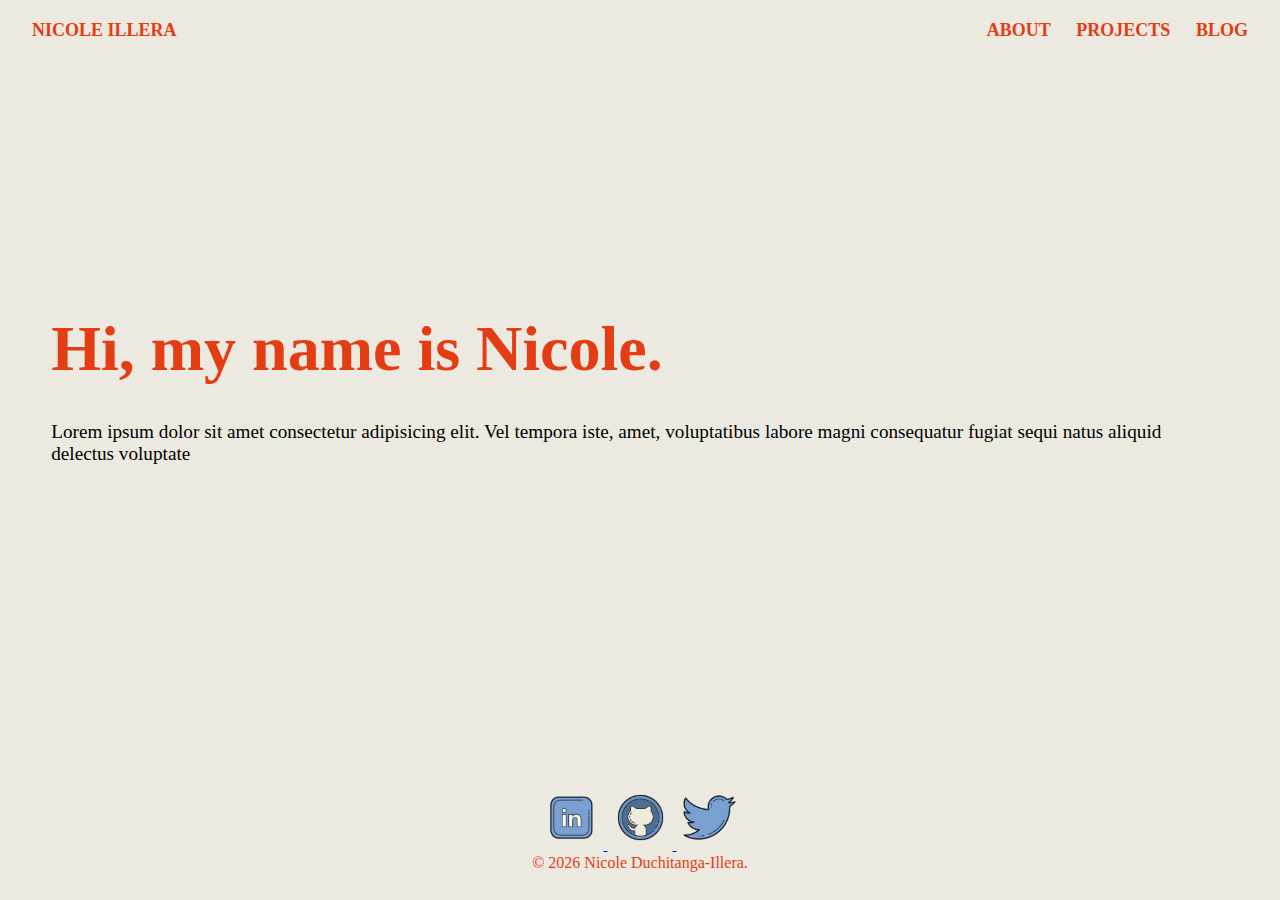
==== index.html @ beb329e3 "styled about page" ====
<!DOCTYPE html>
<html lang="en">
  <head>
    <meta charset="UTF-8" />
    <meta name="viewport" content="width=device-width, initial-scale=1.0" />
    <link rel="stylesheet" href="styles.css" />
    <title>Nicole Illera - Home</title>
  </head>

  <body>
    <header>
      <nav class="nav-links">
        <div>
          <a href="/">Nicole Illera</a>
        </div>
        <!-- TODO: <need to create about - blog- and project html> -->
        <div class="menu">
          <a href="/about/">About</a>
          <a href="">Projects</a>
          <a href="">Blog</a>
        </div>
      </nav>
      <section class="hero">
        <h1>Hi, my name is Nicole.</h1>
        <p>
          Lorem ipsum dolor sit amet consectetur adipisicing elit. Vel tempora
          iste, amet, voluptatibus labore magni consequatur fugiat sequi natus
          aliquid delectus voluptate
        </p>
      </section>
    </header>
    <footer>
      <div class="socials">
        <a
          target="_blank"
          href="https://www.linkedin.com/in/nicole-duchitanga-illera-b3a56a2a7/"
        >
          <img src="/assets/icons8-linkedin-100.png" />
        </a>
        <a target="_blank" href="https://github.com/nicoleillera">
          <img src="/assets/icons8-github-100.png" />
        </a>
        <a target="_blank" href="https://x.com/NicoleDuch27654"
          ><img src="/assets/icons8-twitter-100.png"
        /></a>
      </div>
      <p>&copy; <time id="year"></time> Nicole Duchitanga-Illera.</p>
    </footer>
  </body>

  <script>
    let today = new Date();
    let year = today.getFullYear();
    document.getElementById('year').textContent = year;
  </script>
</html>
---- styles.css ----
* {
  margin: 0;
  padding: 0;
  box-sizing: border-box;
}
/* NAV BAR */
.nav-links {
  display: flex;
  flex-direction: row;
  justify-content: space-between;
  padding: 1% 2.5%;
  font-variant: all-small-caps;
  font-weight: 900;
  font-size: 1.6em;
}
.menu {
  display: flex;
  flex-direction: row;
  gap: 1em;
}
.nav-links a {
  text-decoration: none;
  color: #e43c13;
}

.nav-links a:hover {
  color: black;
}

.nav-links a:visited {
  color: #e43c13;
}
/* BODY */
body {
  background-color: #ece9e1;
  color: #e43c13;
}

/* HERO SECTION */
.hero {
  padding: 20% 4% 25% 4%;
  /* background-image: url();
  background-size: cover;
  background-repeat: no-repeat; */
}
.hero h1 {
  padding-bottom: 3%;
  font-size: 4em;
}
.hero p {
  color: black;
  font-size: 1.2em;
  font-weight: 500;
}

/* FOOTER */
footer {
  position: sticky;
  bottom: 0;
  display: flex;
  flex-direction: column;
  justify-content: center;
  align-items: center;
  padding-bottom: 1em;
  /* TODO: Make footer stay at the bottom on all device sizes */
}
.socials img {
  width: 65px;
  height: 65px;
}
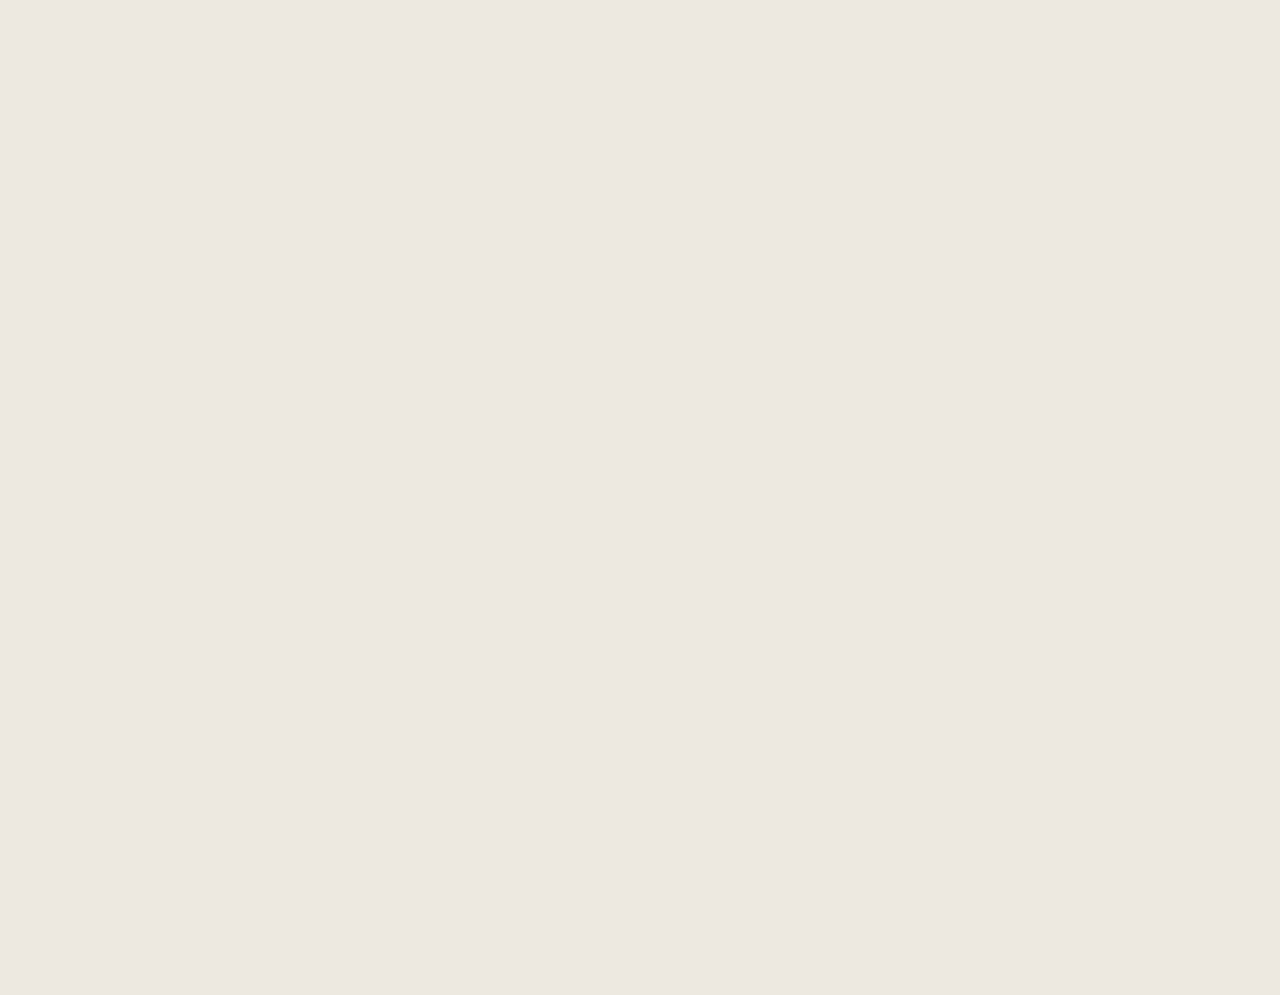
==== commit c064691e: "fade in animation added" ====
--- a/index.html
+++ b/index.html
@@ -3,6 +3,12 @@
   <head>
     <meta charset="UTF-8" />
     <meta name="viewport" content="width=device-width, initial-scale=1.0" />
+    <link rel="preconnect" href="https://fonts.googleapis.com" />
+    <link rel="preconnect" href="https://fonts.gstatic.com" crossorigin />
+    <link
+      href="https://fonts.googleapis.com/css2?family=Barlow+Condensed:ital,wght@0,100;0,200;0,300;0,400;0,500;0,600;0,700;0,800;0,900;1,100;1,200;1,300;1,400;1,500;1,600;1,700;1,800;1,900&display=swap"
+      rel="stylesheet"
+    />
     <link rel="stylesheet" href="styles.css" />
     <title>Nicole Illera - Home</title>
   </head>
@@ -21,12 +27,17 @@
         </div>
       </nav>
       <section class="hero">
-        <h1>Hi, my name is Nicole.</h1>
-        <p>
-          Lorem ipsum dolor sit amet consectetur adipisicing elit. Vel tempora
-          iste, amet, voluptatibus labore magni consequatur fugiat sequi natus
-          aliquid delectus voluptate
-        </p>
+        <div class="hero-bio">
+          <h1>Hi, my name is Nicole.</h1>
+          <p>
+            Lorem ipsum dolor sit amet consectetur adipisicing elit. Vel tempora
+            iste, amet, voluptatibus labore magni consequatur fugiat sequi natus
+            aliquid delectus voluptate
+          </p>
+        </div>
+        <div class="hero-illustration">
+          <img src="/assets/pexels-8moments-1266810.jpg" />
+        </div>
       </section>
     </header>
     <footer>
--- a/styles.css
+++ b/styles.css
@@ -27,30 +27,50 @@
   color: black;
 }
 
-.nav-links a:visited {
-  color: #e43c13;
-}
 /* BODY */
 body {
   background-color: #ece9e1;
   color: #e43c13;
+  font-family: 'Barlow Condensed', sans-serif;
+  opacity: 0;
+  animation: fadeIn 1.3s ease-in-out forwards;
+}
+@keyframes fadeIn {
+  from {
+    opacity: 0;
+  }
+  to {
+    opacity: 1;
+  }
 }
 
 /* HERO SECTION */
 .hero {
-  padding: 20% 4% 25% 4%;
-  /* background-image: url();
-  background-size: cover;
-  background-repeat: no-repeat; */
+  display: flex;
+  flex-direction: row;
+  justify-content: space-between;
+  align-items: center;
+  gap: 5em;
+  padding: 15% 4% 25% 4%;
 }
 .hero h1 {
   padding-bottom: 3%;
-  font-size: 4em;
+  font-size: 4.2em;
 }
 .hero p {
   color: black;
-  font-size: 1.2em;
-  font-weight: 500;
+  font-size: 1.3em;
+  font-weight: 550;
+}
+
+.hero-illustration img {
+  object-fit: contain;
+  max-height: 20em;
+  border-radius: 2em;
+}
+
+.hero-illustration {
+  max-width: 40%;
 }
 
 /* FOOTER */
@@ -64,6 +84,9 @@
   padding-bottom: 1em;
   /* TODO: Make footer stay at the bottom on all device sizes */
 }
+.socials a {
+  text-decoration: none;
+}
 .socials img {
   width: 65px;
   height: 65px;
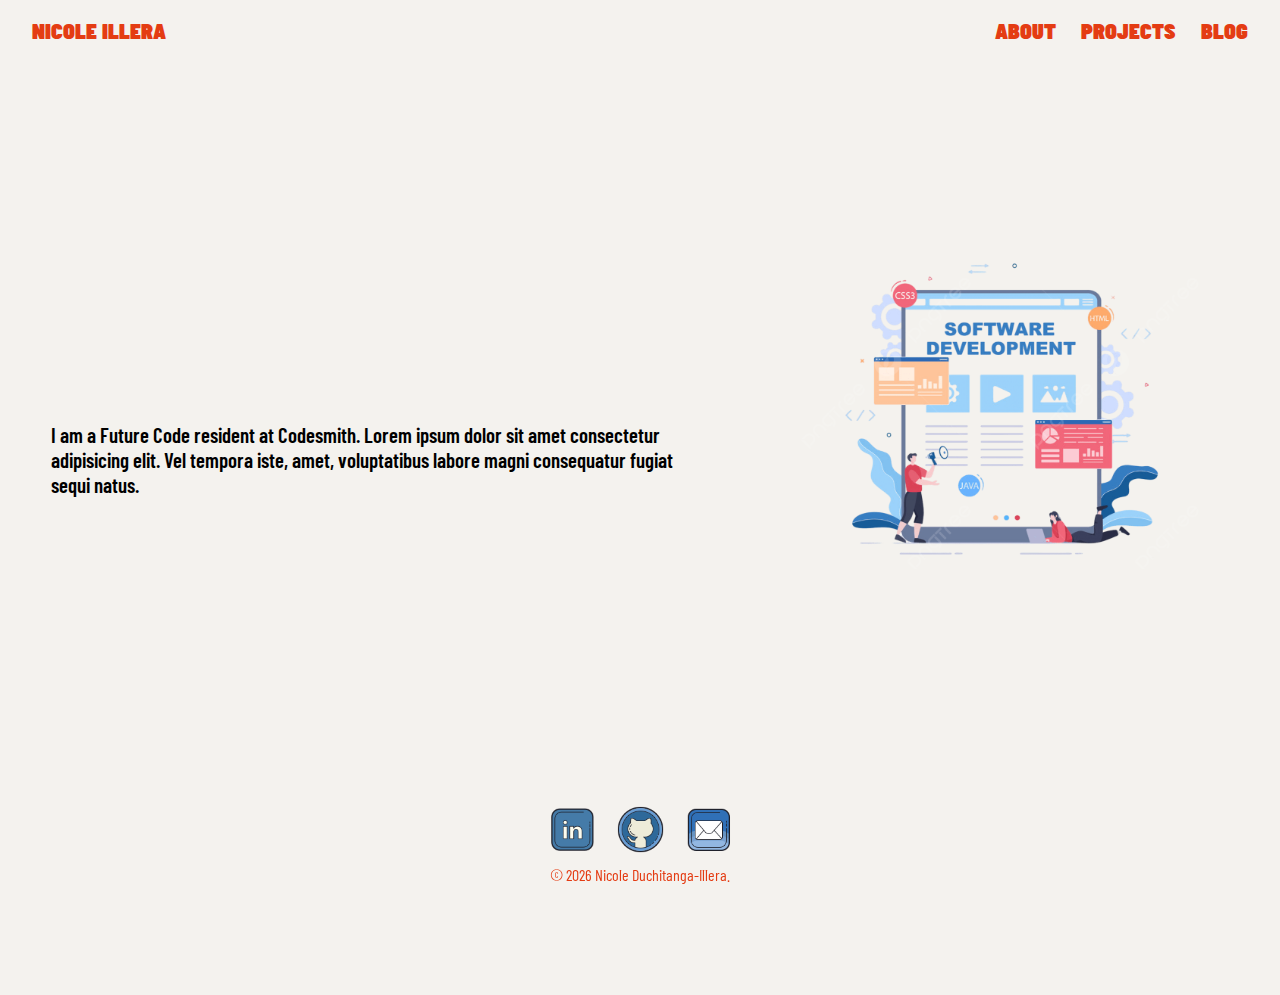
==== commit 606c01b9: "added animations/projects file" ====
--- a/index.html
+++ b/index.html
@@ -22,38 +22,42 @@
         <!-- TODO: <need to create about - blog- and project html> -->
         <div class="menu">
           <a href="/about/">About</a>
-          <a href="">Projects</a>
-          <a href="">Blog</a>
+          <a href="/projects/">Projects</a>
+          <a href="/blog/">Blog</a>
         </div>
       </nav>
       <section class="hero">
         <div class="hero-bio">
           <h1>Hi, my name is Nicole.</h1>
           <p>
-            Lorem ipsum dolor sit amet consectetur adipisicing elit. Vel tempora
-            iste, amet, voluptatibus labore magni consequatur fugiat sequi natus
-            aliquid delectus voluptate
+            I am a Future Code resident at Codesmith. Lorem ipsum dolor sit amet
+            consectetur adipisicing elit. Vel tempora iste, amet, voluptatibus
+            labore magni consequatur fugiat sequi natus.
           </p>
         </div>
         <div class="hero-illustration">
-          <img src="/assets/pexels-8moments-1266810.jpg" />
+          <img
+            src="/assets/pngtree-software-development-and-programming-code-on-computer-vector-illustration-for-technology-picture-image_8444443.png"
+          />
         </div>
       </section>
     </header>
     <footer>
       <div class="socials">
+        <!-- <marquee direction="right"> -->
         <a
           target="_blank"
           href="https://www.linkedin.com/in/nicole-duchitanga-illera-b3a56a2a7/"
         >
-          <img src="/assets/icons8-linkedin-100.png" />
+          <img src="/assets/icons8-linkedin-retry.png" />
         </a>
         <a target="_blank" href="https://github.com/nicoleillera">
-          <img src="/assets/icons8-github-100.png" />
+          <img src="/assets/icons8-github-retry.png" />
         </a>
         <a target="_blank" href="https://x.com/NicoleDuch27654"
-          ><img src="/assets/icons8-twitter-100.png"
+          ><img src="/assets/icons8-mail-40.png" id="x-nav"
         /></a>
+        <!-- </marquee> -->
       </div>
       <p>&copy; <time id="year"></time> Nicole Duchitanga-Illera.</p>
     </footer>
--- a/styles.css
+++ b/styles.css
@@ -29,20 +29,20 @@
 
 /* BODY */
 body {
-  background-color: #ece9e1;
+  background-color: rgb(244, 242, 238);
   color: #e43c13;
   font-family: 'Barlow Condensed', sans-serif;
-  opacity: 0;
-  animation: fadeIn 1.3s ease-in-out forwards;
+  /* opacity: 0;
+  animation: fadeIn 1.3s ease-in-out forwards; */
 }
-@keyframes fadeIn {
+/* @keyframes fadeIn {
   from {
     opacity: 0;
   }
   to {
     opacity: 1;
   }
-}
+} */
 
 /* HERO SECTION */
 .hero {
@@ -56,6 +56,23 @@
 .hero h1 {
   padding-bottom: 3%;
   font-size: 4.2em;
+  opacity: 0; /* Start invisible */
+  transform: translateY(-100px); /* Start above the element's final position */
+  animation: fall 1s ease-out forwards;
+}
+@keyframes fall {
+  0% {
+    opacity: 0;
+    transform: translateY(-100px);
+  }
+  50% {
+    opacity: 1;
+    transform: translateY(20px);
+  }
+  100% {
+    opacity: 1;
+    transform: translateY(0);
+  }
 }
 .hero p {
   color: black;
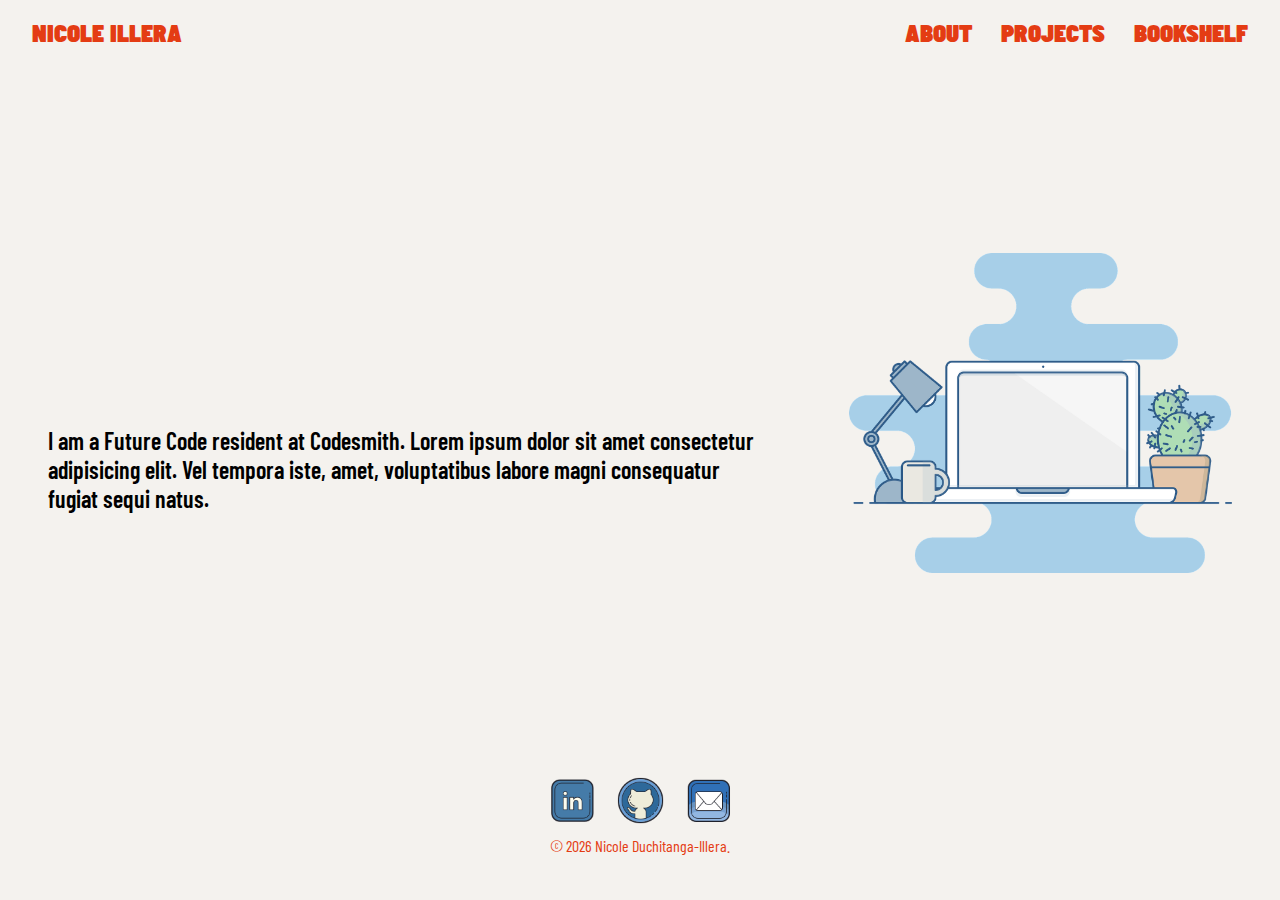
==== commit 714e6884: "added bookshelf-applied footers" ====
--- a/index.html
+++ b/index.html
@@ -19,11 +19,10 @@
         <div>
           <a href="/">Nicole Illera</a>
         </div>
-        <!-- TODO: <need to create about - blog- and project html> -->
         <div class="menu">
           <a href="/about/">About</a>
           <a href="/projects/">Projects</a>
-          <a href="/blog/">Blog</a>
+          <a href="/bookshelf/">Bookshelf</a>
         </div>
       </nav>
       <section class="hero">
@@ -36,15 +35,12 @@
           </p>
         </div>
         <div class="hero-illustration">
-          <img
-            src="/assets/pngtree-software-development-and-programming-code-on-computer-vector-illustration-for-technology-picture-image_8444443.png"
-          />
+          <img src="/assets/laptop-2298286_1280.webp" />
         </div>
       </section>
     </header>
     <footer>
       <div class="socials">
-        <!-- <marquee direction="right"> -->
         <a
           target="_blank"
           href="https://www.linkedin.com/in/nicole-duchitanga-illera-b3a56a2a7/"
@@ -57,7 +53,6 @@
         <a target="_blank" href="https://x.com/NicoleDuch27654"
           ><img src="/assets/icons8-mail-40.png" id="x-nav"
         /></a>
-        <!-- </marquee> -->
       </div>
       <p>&copy; <time id="year"></time> Nicole Duchitanga-Illera.</p>
     </footer>
--- a/styles.css
+++ b/styles.css
@@ -11,7 +11,7 @@
   padding: 1% 2.5%;
   font-variant: all-small-caps;
   font-weight: 900;
-  font-size: 1.6em;
+  font-size: 1.8em;
 }
 .menu {
   display: flex;
@@ -51,11 +51,11 @@
   justify-content: space-between;
   align-items: center;
   gap: 5em;
-  padding: 15% 4% 25% 4%;
+  padding: 12em 3em;
 }
 .hero h1 {
   padding-bottom: 3%;
-  font-size: 4.2em;
+  font-size: 4.6em;
   opacity: 0; /* Start invisible */
   transform: translateY(-100px); /* Start above the element's final position */
   animation: fall 1s ease-out forwards;
@@ -76,7 +76,7 @@
 }
 .hero p {
   color: black;
-  font-size: 1.3em;
+  font-size: 1.5em;
   font-weight: 550;
 }
 
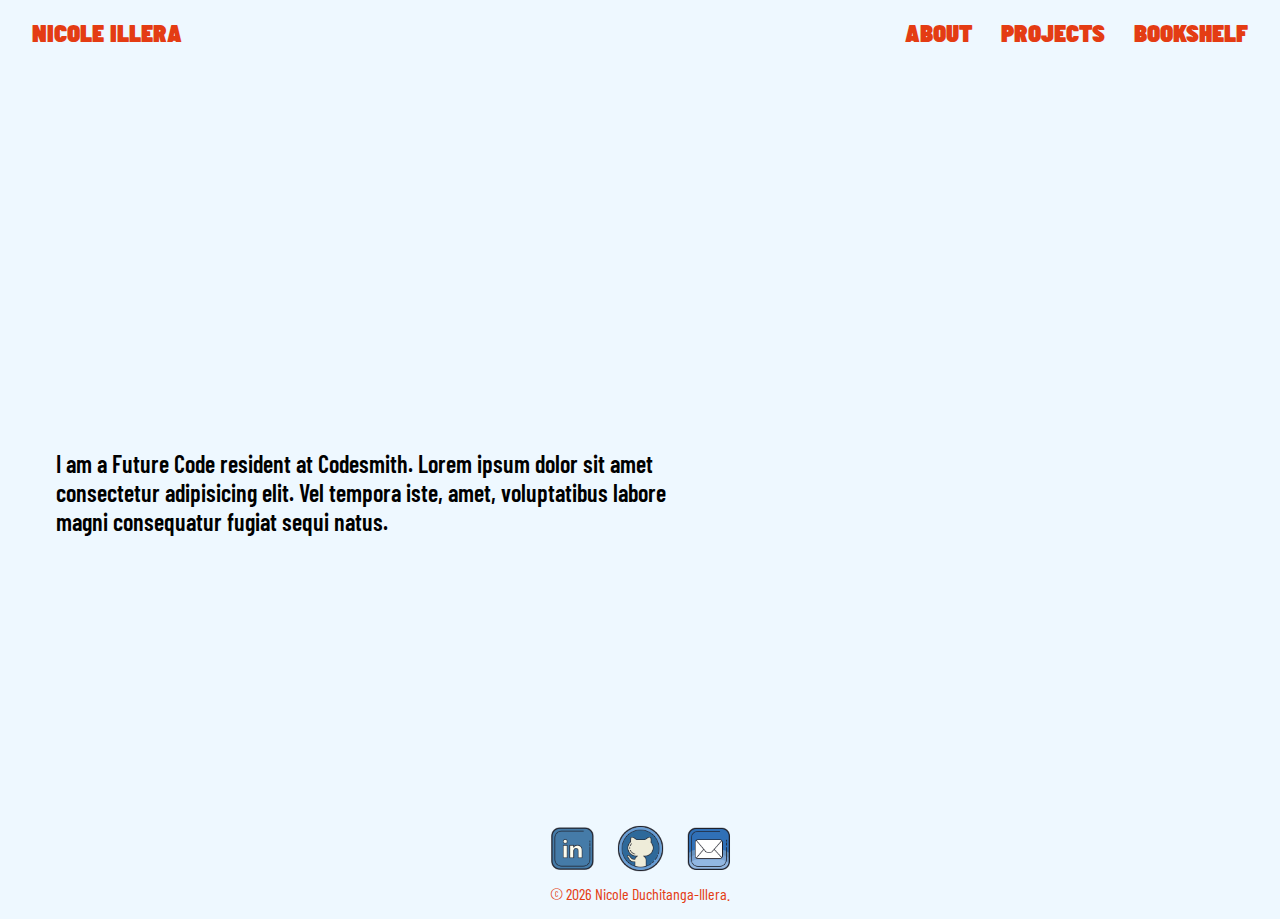
==== commit e584a8a3: "updated site styling" ====
--- a/index.html
+++ b/index.html
@@ -35,7 +35,10 @@
           </p>
         </div>
         <div class="hero-illustration">
-          <img src="/assets/laptop-2298286_1280.webp" />
+          <img
+            src="/assets/Untitled design.png"
+            alt="Picture of a girl with her back towards you, with headphones on doing work on a computer"
+          />
         </div>
       </section>
     </header>
@@ -45,13 +48,13 @@
           target="_blank"
           href="https://www.linkedin.com/in/nicole-duchitanga-illera-b3a56a2a7/"
         >
-          <img src="/assets/icons8-linkedin-retry.png" />
+          <img src="/assets/icons8-linkedin-retry.png" alt="Linkedin icon" />
         </a>
         <a target="_blank" href="https://github.com/nicoleillera">
-          <img src="/assets/icons8-github-retry.png" />
+          <img src="/assets/icons8-github-retry.png" alt="Github icon" />
         </a>
-        <a target="_blank" href="https://x.com/NicoleDuch27654"
-          ><img src="/assets/icons8-mail-40.png" id="x-nav"
+        <a target="_blank" href="mailto:nic.illera@gmail.com"
+          ><img src="/assets/icons8-mail-40.png" alt="Email icon"
         /></a>
       </div>
       <p>&copy; <time id="year"></time> Nicole Duchitanga-Illera.</p>
--- a/styles.css
+++ b/styles.css
@@ -25,11 +25,13 @@
 
 .nav-links a:hover {
   color: black;
+  text-decoration: underline;
+  text-decoration-color: #6486ad;
 }
 
 /* BODY */
 body {
-  background-color: rgb(244, 242, 238);
+  background-color: #eef8ff;
   color: #e43c13;
   font-family: 'Barlow Condensed', sans-serif;
   /* opacity: 0;
@@ -51,7 +53,7 @@
   justify-content: space-between;
   align-items: center;
   gap: 5em;
-  padding: 12em 3em;
+  padding: 10em 3.5em;
 }
 .hero h1 {
   padding-bottom: 3%;
@@ -82,18 +84,25 @@
 
 .hero-illustration img {
   object-fit: contain;
-  max-height: 20em;
+  max-height: 27em;
   border-radius: 2em;
+  padding-right: 0.5em 0 0.5em 0;
+  opacity: 0;
+  animation: fadeIn 1.3s ease-in-out forwards;
 }
-
-.hero-illustration {
-  max-width: 40%;
+@keyframes fadeIn {
+  from {
+    opacity: 0;
+  }
+  to {
+    opacity: 1;
+  }
 }
 
 /* FOOTER */
 footer {
-  position: sticky;
-  bottom: 0;
+  /* position: sticky;
+  bottom: 0; */
   display: flex;
   flex-direction: column;
   justify-content: center;
@@ -104,7 +113,11 @@
 .socials a {
   text-decoration: none;
 }
+
 .socials img {
   width: 65px;
   height: 65px;
 }
+.socials img:hover {
+  transform: translateY(-10px);
+}
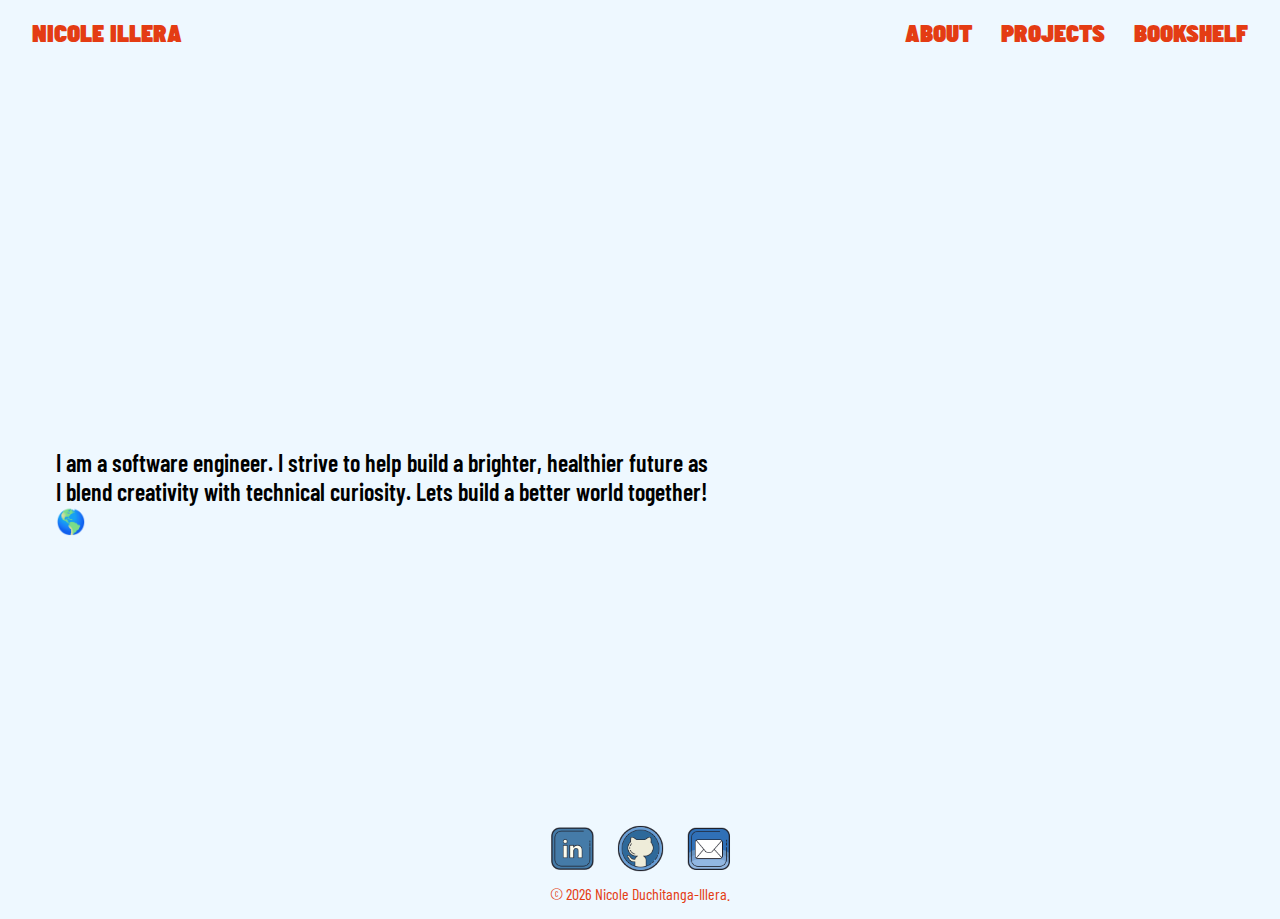
==== commit 9fc81a29: "final edits for 1st version" ====
--- a/index.html
+++ b/index.html
@@ -29,11 +29,12 @@
         <div class="hero-bio">
           <h1>Hi, my name is Nicole.</h1>
           <p>
-            I am a Future Code resident at Codesmith. Lorem ipsum dolor sit amet
-            consectetur adipisicing elit. Vel tempora iste, amet, voluptatibus
-            labore magni consequatur fugiat sequi natus.
+            I am a software engineer. I strive to help build a brighter,
+            healthier future as I blend creativity with technical curiosity.
+            Lets build a better world together! 🌎
           </p>
         </div>
+
         <div class="hero-illustration">
           <img
             src="/assets/Untitled design.png"
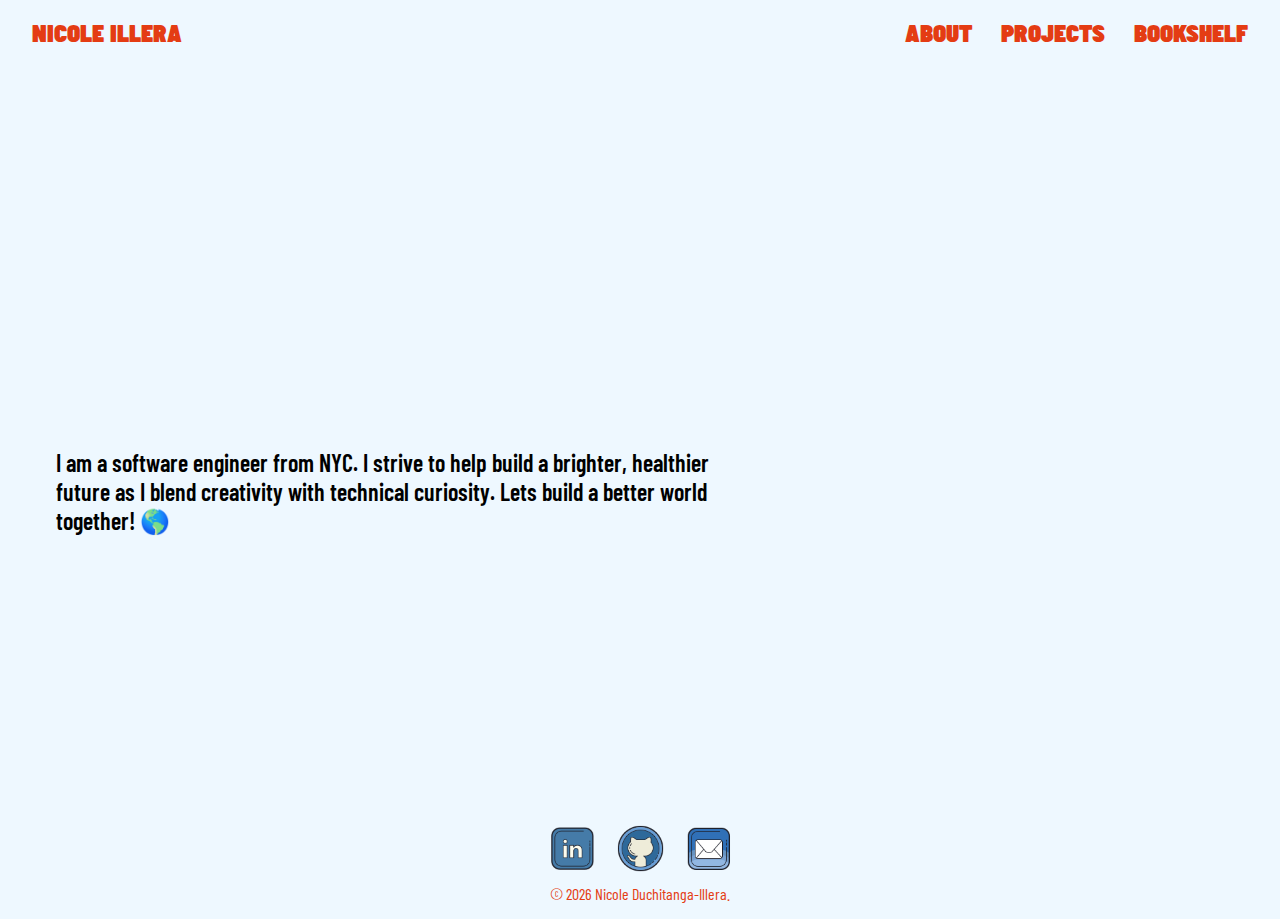
==== commit 2dd735cb: "hero section edited" ====
--- a/index.html
+++ b/index.html
@@ -29,9 +29,9 @@
         <div class="hero-bio">
           <h1>Hi, my name is Nicole.</h1>
           <p>
-            I am a software engineer. I strive to help build a brighter,
-            healthier future as I blend creativity with technical curiosity.
-            Lets build a better world together! 🌎
+            I am a software engineer from NYC. I strive to help build a
+            brighter, healthier future as I blend creativity with technical
+            curiosity. Lets build a better world together! 🌎
           </p>
         </div>
 
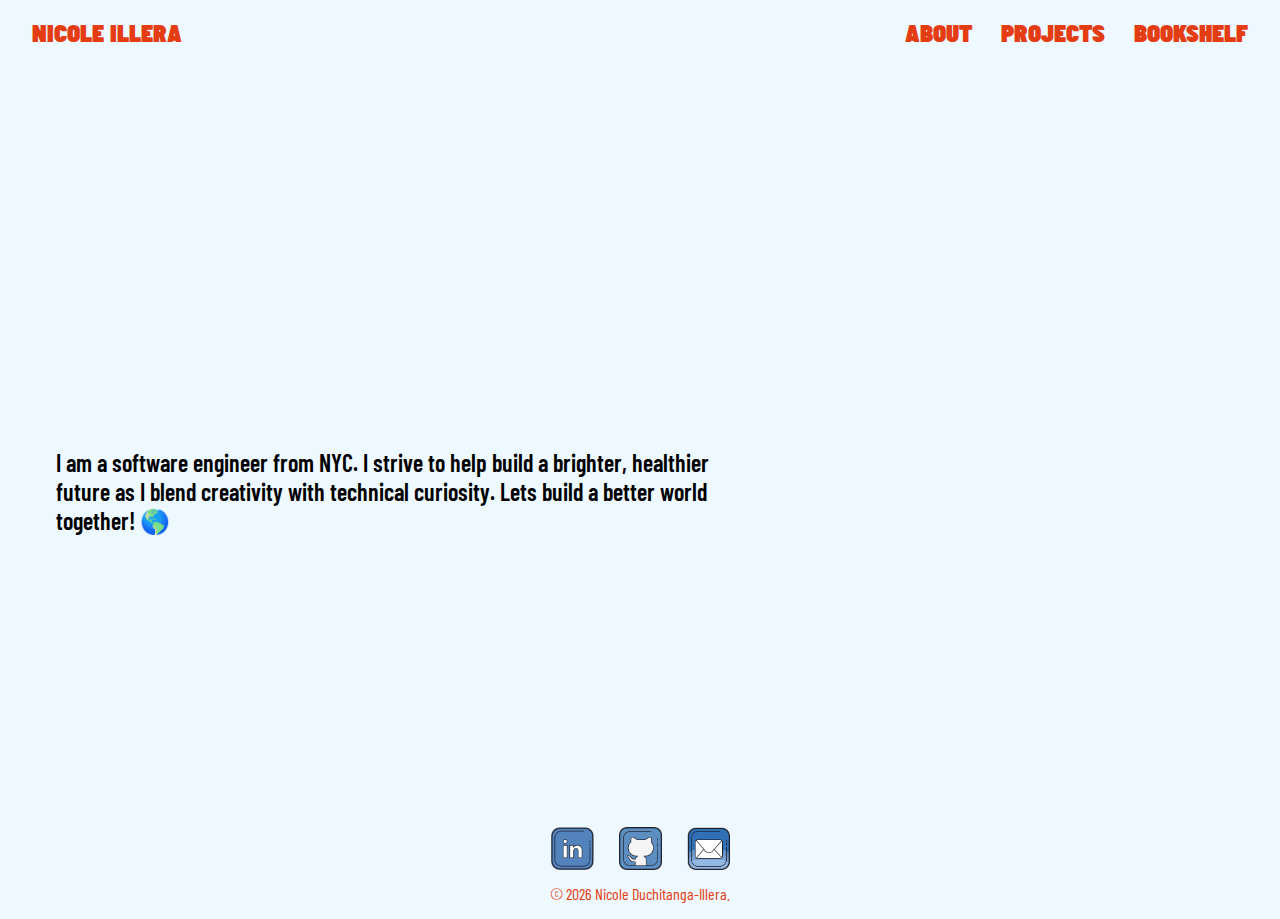
==== commit 88d55779: "github link updated to match square stlying of social links" ====
--- a/index.html
+++ b/index.html
@@ -49,10 +49,10 @@
           target="_blank"
           href="https://www.linkedin.com/in/nicole-duchitanga-illera-b3a56a2a7/"
         >
-          <img src="/assets/icons8-linkedin-retry.png" alt="Linkedin icon" />
+          <img src="/assets/newlinkedlogo.png" alt="Linkedin icon" />
         </a>
         <a target="_blank" href="https://github.com/nicoleillera">
-          <img src="/assets/icons8-github-retry.png" alt="Github icon" />
+          <img src="/assets/GitHub Icon Hand Drawn.png" alt="Github icon" />
         </a>
         <a target="_blank" href="mailto:nic.illera@gmail.com"
           ><img src="/assets/icons8-mail-40.png" alt="Email icon"
